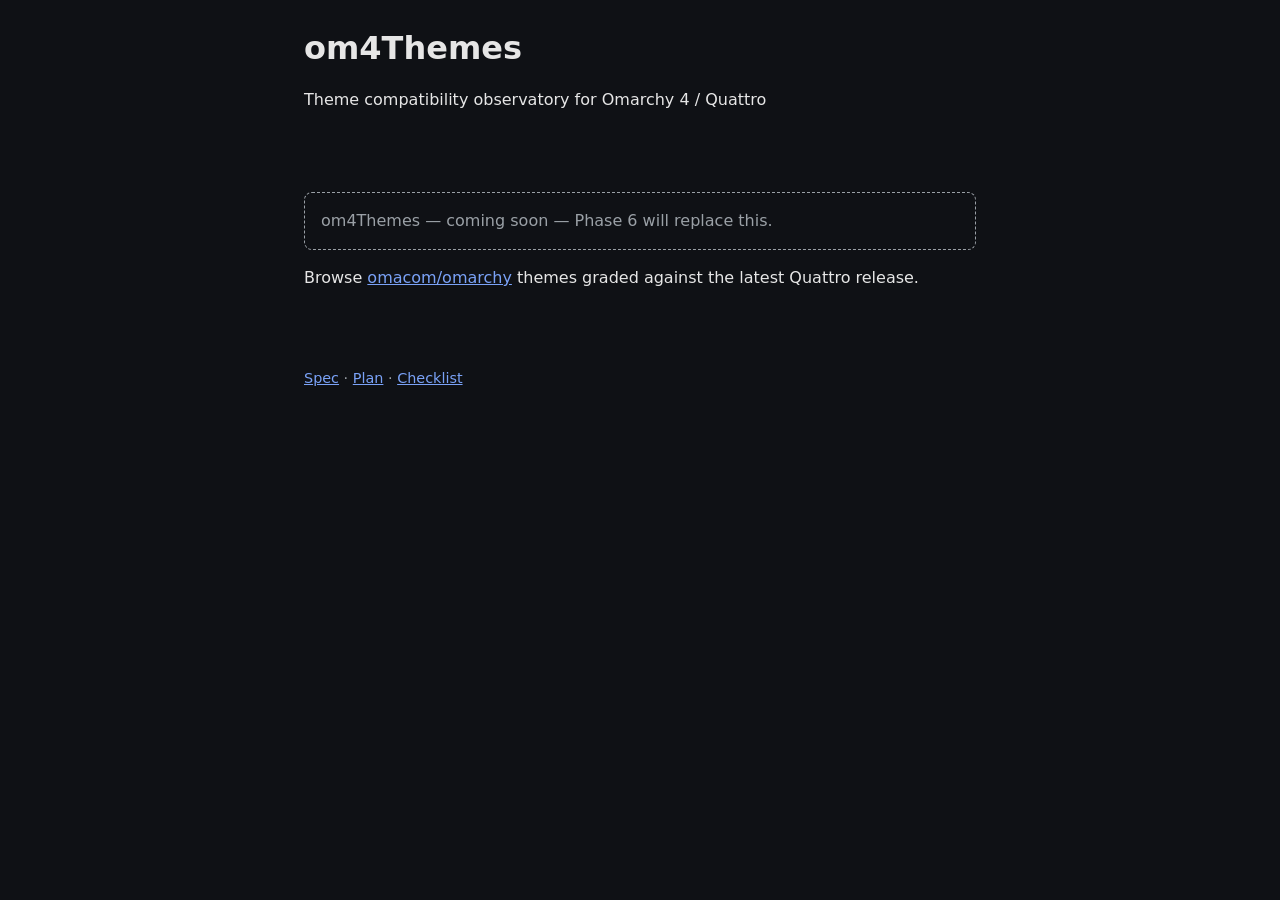
==== site/index.html @ 13ecc814 "feat: phase 0+1 scaffold (schema, rules, placeholder site, workflow skeletons)" ====
<!doctype html>
<html lang="en">
<head>
  <meta charset="utf-8" />
  <meta name="viewport" content="width=device-width, initial-scale=1" />
  <title>om4Themes — Omarchy 4 Theme Compatibility Observatory</title>
  <link rel="stylesheet" href="styles.css" />
</head>
<body>
  <header>
    <h1>om4Themes</h1>
    <p>Theme compatibility observatory for Omarchy 4 / Quattro</p>
  </header>
  <main>
    <p class="placeholder">om4Themes — coming soon — Phase 6 will replace this.</p>
    <p>Browse <a href="https://github.com/omacom/omarchy">omacom/omarchy</a> themes graded against the latest Quattro release.</p>
    <noscript>This site requires JavaScript for filtering; the JSON database is at <code>data/themes.json</code>.</noscript>
  </main>
  <footer>
    <p><a href="../spec.md">Spec</a> · <a href="../implementation-plan.md">Plan</a> · <a href="../implementation-checklist.md">Checklist</a></p>
  </footer>
  <script src="app.js"></script>
</body>
</html>
---- site/styles.css ----
/* om4Themes — minimal placeholder styles (Phase 6 will replace) */
:root {
  --bg: #0f1115;
  --fg: #e6e6e6;
  --muted: #9aa0a6;
  --accent: #7aa2f7;
}

* { box-sizing: border-box; }

html, body {
  margin: 0;
  padding: 0;
  background: var(--bg);
  color: var(--fg);
  font-family: system-ui, -apple-system, Segoe UI, Roboto, sans-serif;
  line-height: 1.5;
}

header, main, footer {
  max-width: 720px;
  margin: 0 auto;
  padding: 1.5rem;
}

h1 { margin: 0 0 0.25rem; }

.placeholder {
  padding: 1rem;
  border: 1px dashed var(--muted);
  border-radius: 8px;
  color: var(--muted);
}

a { color: var(--accent); }
a:hover { text-decoration: underline; }

footer { color: var(--muted); font-size: 0.9rem; }
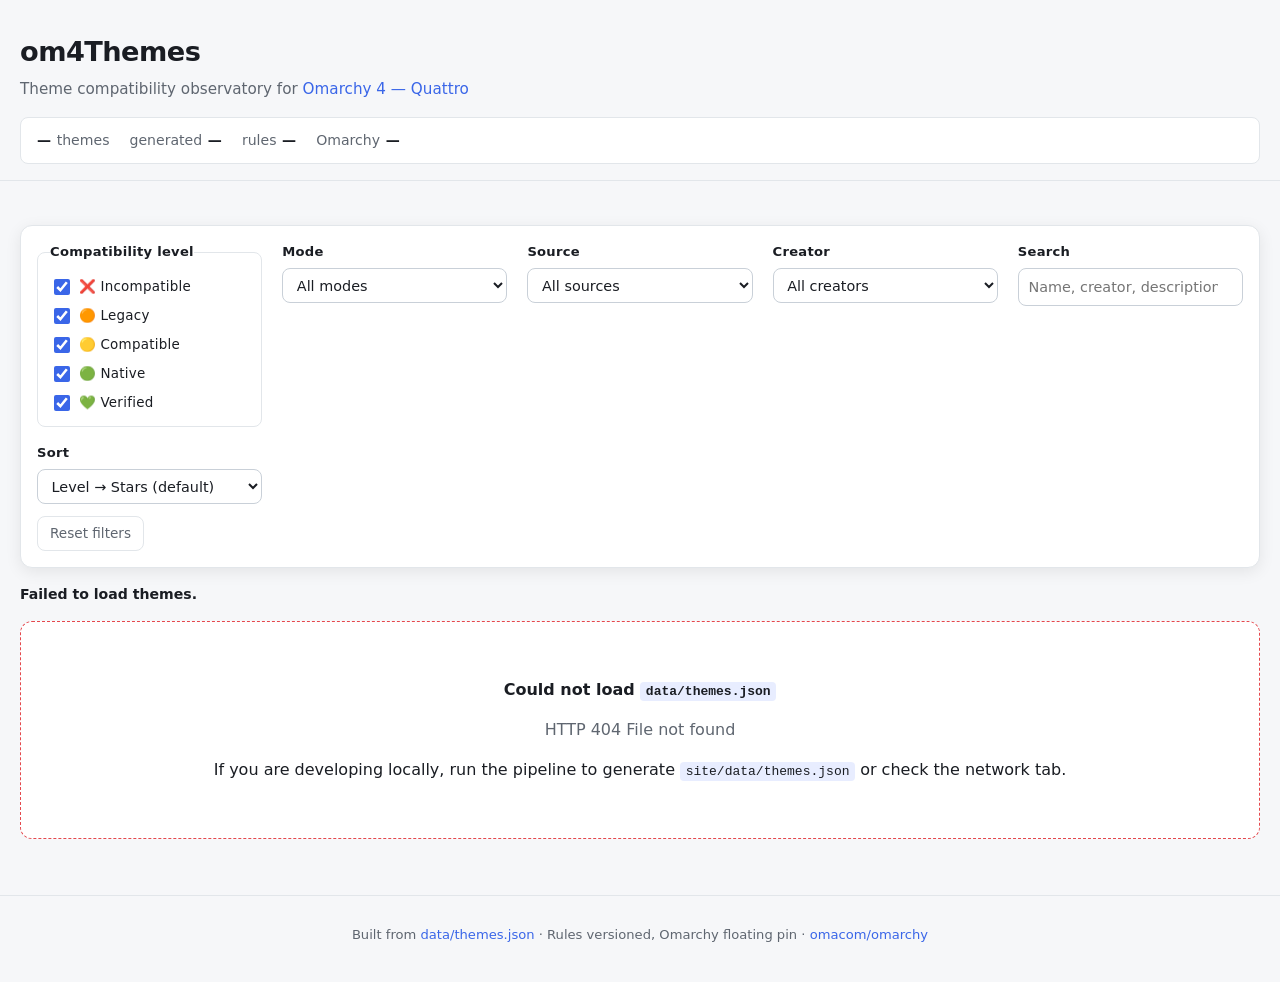
==== commit bb332263: "feat: phase 6 filterable observatory site + offline CLI fix" ====
--- a/site/index.html
+++ b/site/index.html
@@ -3,22 +3,106 @@
 <head>
   <meta charset="utf-8" />
   <meta name="viewport" content="width=device-width, initial-scale=1" />
+  <meta name="description" content="om4Themes — theme compatibility observatory grading every discoverable Omarchy 4 (Quattro) theme with compatibility levels, badges, and per-check reasoning." />
   <title>om4Themes — Omarchy 4 Theme Compatibility Observatory</title>
+  <link rel="icon" href="data:image/svg+xml,%3Csvg xmlns='http://www.w3.org/2000/svg' viewBox='0 0 32 32'%3E%3Crect width='32' height='32' rx='7' fill='%230f1115'/%3E%3Ccircle cx='16' cy='16' r='8' fill='none' stroke='%237aa2f7' stroke-width='2.5'/%3E%3Ccircle cx='16' cy='16' r='3' fill='%237aa2f7'/%3E%3Cpath d='M22 22 L27 27' stroke='%237aa2f7' stroke-width='2.5' stroke-linecap='round'/%3E%3C/svg%3E" />
   <link rel="stylesheet" href="styles.css" />
 </head>
 <body>
-  <header>
+  <a class="skip-link" href="#theme-grid">Skip to theme grid</a>
+
+  <header class="site-header" role="banner">
     <h1>om4Themes</h1>
-    <p>Theme compatibility observatory for Omarchy 4 / Quattro</p>
+    <p class="tagline">Theme compatibility observatory for <a href="https://github.com/omacom/omarchy" target="_blank" rel="noopener">Omarchy 4 — Quattro</a></p>
+
+    <div class="header-stats" id="header-stats" aria-live="polite">
+      <span class="stat"><strong id="stat-total">—</strong> themes</span>
+      <span class="stat">generated <strong id="stat-generated">—</strong></span>
+      <span class="stat">rules <strong id="stat-rules">—</strong></span>
+      <span class="stat">Omarchy <strong id="stat-pin">—</strong> <span id="stat-pin-source"></span></span>
+      <span class="stat" id="stat-commit" style="display:none">commit <code id="stat-commit-sha">—</code></span>
+    </div>
   </header>
-  <main>
-    <p class="placeholder">om4Themes — coming soon — Phase 6 will replace this.</p>
-    <p>Browse <a href="https://github.com/omacom/omarchy">omacom/omarchy</a> themes graded against the latest Quattro release.</p>
-    <noscript>This site requires JavaScript for filtering; the JSON database is at <code>data/themes.json</code>.</noscript>
+
+  <main class="site-main" id="main">
+    <section class="filters" aria-label="Filters">
+      <div class="filters-grid">
+        <fieldset class="filter-group">
+          <legend>Compatibility level</legend>
+          <div class="checkbox-row" id="level-filters">
+            <label><input type="checkbox" value="0" checked /> ❌ Incompatible</label>
+            <label><input type="checkbox" value="1" checked /> 🟠 Legacy</label>
+            <label><input type="checkbox" value="2" checked /> 🟡 Compatible</label>
+            <label><input type="checkbox" value="3" checked /> 🟢 Native</label>
+            <label><input type="checkbox" value="4" checked /> 💚 Verified</label>
+          </div>
+        </fieldset>
+
+        <div class="filter-group">
+          <label for="filter-mode">Mode</label>
+          <select id="filter-mode">
+            <option value="all">All modes</option>
+            <option value="dark">Dark</option>
+            <option value="light">Light</option>
+          </select>
+        </div>
+
+        <div class="filter-group">
+          <label for="filter-official">Source</label>
+          <select id="filter-official">
+            <option value="all">All sources</option>
+            <option value="official">Official only</option>
+            <option value="community">Community only</option>
+          </select>
+        </div>
+
+        <div class="filter-group">
+          <label for="filter-creator">Creator</label>
+          <select id="filter-creator">
+            <option value="all">All creators</option>
+          </select>
+        </div>
+
+        <div class="filter-group">
+          <label for="filter-search">Search</label>
+          <input id="filter-search" type="search" placeholder="Name, creator, description…" autocomplete="off" />
+        </div>
+
+        <div class="filter-group">
+          <label for="filter-sort">Sort</label>
+          <select id="filter-sort">
+            <option value="level">Level → Stars (default)</option>
+            <option value="stars">Stars</option>
+            <option value="name">Name (A–Z)</option>
+            <option value="recent">Recently analyzed</option>
+          </select>
+        </div>
+      </div>
+      <div class="filter-actions">
+        <button type="button" class="btn-reset" id="btn-reset">Reset filters</button>
+        <span class="sr-only" id="filter-help">Filters combine with AND logic and update the URL hash for sharing.</span>
+      </div>
+    </section>
+
+    <div class="status-bar" aria-live="polite">
+      <span id="result-count" role="status" aria-live="polite">Loading themes…</span>
+      <span id="status-extra" class="sr-only"></span>
+    </div>
+
+    <div id="theme-grid" class="grid" role="list" tabindex="-1"></div>
+
+    <noscript>
+      <div class="error-state" role="alert">
+        <p><strong>JavaScript is required</strong> for filtering and sorting. The raw database is available at <code>data/themes.json</code>.</p>
+        <p>Enable JavaScript or fetch the JSON directly.</p>
+      </div>
+    </noscript>
   </main>
-  <footer>
-    <p><a href="../spec.md">Spec</a> · <a href="../implementation-plan.md">Plan</a> · <a href="../implementation-checklist.md">Checklist</a></p>
+
+  <footer class="site-footer">
+    <p>Built from <a href="data/themes.json">data/themes.json</a> · Rules versioned, Omarchy floating pin · <a href="https://github.com/omacom/omarchy">omacom/omarchy</a></p>
   </footer>
+
   <script src="app.js"></script>
 </body>
 </html>
--- a/site/styles.css
+++ b/site/styles.css
@@ -1,38 +1,456 @@
-/* om4Themes — minimal placeholder styles (Phase 6 will replace) */
+/* om4Themes — observatory styles — vanilla, no frameworks */
 :root {
   --bg: #0f1115;
-  --fg: #e6e6e6;
+  --fg: #e6e8eb;
   --muted: #9aa0a6;
+  --muted-2: #7a8086;
+  --card-bg: #181b20;
+  --card-border: #2a2f37;
   --accent: #7aa2f7;
+  --accent-weak: #1e2a4a;
+  --input-bg: #1e232b;
+  --input-border: #343a45;
+  --input-fg: #e6e8eb;
+  --focus: #7aa2f7;
+  --radius: 12px;
+  --radius-sm: 8px;
+  --shadow: 0 4px 20px rgba(0,0,0,0.35);
+}
+
+@media (prefers-color-scheme: light) {
+  :root {
+    --bg: #f6f7f9;
+    --fg: #1a1d23;
+    --muted: #5f6670;
+    --muted-2: #7a8086;
+    --card-bg: #ffffff;
+    --card-border: #e2e6ea;
+    --accent: #3a66e8;
+    --accent-weak: #e8edff;
+    --input-bg: #ffffff;
+    --input-border: #c9d0d8;
+    --input-fg: #1a1d23;
+    --shadow: 0 4px 16px rgba(0,0,0,0.08);
+  }
 }
 
 * { box-sizing: border-box; }
+html { scroll-behavior: auto; }
+@media (prefers-reduced-motion: reduce) {
+  html { scroll-behavior: auto; }
+  *, *::before, *::after { transition: none !important; animation: none !important; }
+}
 
 html, body {
   margin: 0;
   padding: 0;
   background: var(--bg);
   color: var(--fg);
-  font-family: system-ui, -apple-system, Segoe UI, Roboto, sans-serif;
+  font-family: system-ui, -apple-system, "Segoe UI", Roboto, Helvetica, Arial, sans-serif, "Apple Color Emoji", "Segoe UI Emoji";
   line-height: 1.5;
-}
-
-header, main, footer {
-  max-width: 720px;
+  -webkit-font-smoothing: antialiased;
+}
+
+a { color: var(--accent); text-decoration: none; }
+a:hover { text-decoration: underline; }
+
+/* Skip link */
+.skip-link {
+  position: absolute;
+  left: -9999px;
+  top: auto;
+  width: 1px;
+  height: 1px;
+  overflow: hidden;
+}
+.skip-link:focus {
+  left: 1rem;
+  top: 1rem;
+  width: auto;
+  height: auto;
+  background: var(--card-bg);
+  color: var(--fg);
+  padding: 0.5rem 0.75rem;
+  border: 2px solid var(--focus);
+  border-radius: 8px;
+  z-index: 1000;
+}
+
+/* Layout */
+.site-header, .site-footer, .site-main {
+  max-width: 1280px;
   margin: 0 auto;
-  padding: 1.5rem;
-}
-
-h1 { margin: 0 0 0.25rem; }
-
-.placeholder {
+  padding: 1.5rem 1.25rem;
+}
+
+.site-header {
+  padding-top: 2rem;
+  padding-bottom: 1rem;
+  border-bottom: 1px solid var(--card-border);
+}
+.site-header h1 {
+  margin: 0 0 0.35rem;
+  font-size: 1.7rem;
+  letter-spacing: -0.02em;
+}
+.tagline { margin: 0 0 1rem; color: var(--muted); font-size: 0.95rem; }
+.header-stats {
+  display: flex;
+  flex-wrap: wrap;
+  gap: 0.75rem 1.25rem;
+  font-size: 0.88rem;
+  color: var(--muted);
+  background: var(--card-bg);
+  border: 1px solid var(--card-border);
+  border-radius: var(--radius-sm);
+  padding: 0.75rem 1rem;
+}
+.header-stats strong { color: var(--fg); font-weight: 600; }
+.header-stats .stat { display: inline-flex; gap: 0.35rem; align-items: center; }
+
+/* Filters */
+.filters {
+  background: var(--card-bg);
+  border: 1px solid var(--card-border);
+  border-radius: var(--radius);
   padding: 1rem;
-  border: 1px dashed var(--muted);
+  margin: 1.25rem 0 1rem;
+  box-shadow: var(--shadow);
+}
+.filters-grid {
+  display: grid;
+  grid-template-columns: repeat(auto-fit, minmax(220px, 1fr));
+  gap: 1rem 1.25rem;
+  align-items: start;
+}
+.filter-group {
+  display: flex;
+  flex-direction: column;
+  gap: 0.4rem;
+}
+.filter-group label,
+.filter-group legend {
+  font-size: 0.82rem;
+  font-weight: 600;
+  letter-spacing: 0.02em;
+  color: var(--fg);
+}
+.filter-group legend { padding: 0; margin: 0 0 0.25rem; }
+fieldset {
+  border: 1px solid var(--card-border);
+  border-radius: var(--radius-sm);
+  padding: 0.6rem 0.75rem 0.75rem;
+  margin: 0;
+}
+.checkbox-row {
+  display: flex;
+  flex-wrap: wrap;
+  gap: 0.45rem 0.9rem;
+}
+.checkbox-row label {
+  display: inline-flex;
+  gap: 0.35rem;
+  align-items: center;
+  font-weight: 500;
+  font-size: 0.84rem;
+  cursor: pointer;
+  color: var(--fg);
+}
+.checkbox-row input[type="checkbox"] {
+  width: 16px; height: 16px;
+  accent-color: var(--accent);
+}
+
+.filter-group select,
+.filter-group input[type="search"],
+.filter-group input[type="text"] {
+  width: 100%;
+  background: var(--input-bg);
+  color: var(--input-fg);
+  border: 1px solid var(--input-border);
   border-radius: 8px;
-  color: var(--muted);
-}
-
-a { color: var(--accent); }
-a:hover { text-decoration: underline; }
-
-footer { color: var(--muted); font-size: 0.9rem; }
+  padding: 0.45rem 0.6rem;
+  font: inherit;
+  font-size: 0.9rem;
+}
+.filter-group select:focus,
+.filter-group input:focus,
+.checkbox-row input:focus-visible {
+  outline: 2px solid var(--focus);
+  outline-offset: 2px;
+}
+.filter-actions {
+  display: flex;
+  gap: 0.5rem;
+  align-items: center;
+  margin-top: 0.75rem;
+}
+.btn-reset {
+  background: transparent;
+  color: var(--muted);
+  border: 1px solid var(--card-border);
+  border-radius: 8px;
+  padding: 0.4rem 0.75rem;
+  font: inherit;
+  font-size: 0.85rem;
+  cursor: pointer;
+}
+.btn-reset:hover { border-color: var(--muted); color: var(--fg); }
+.btn-reset:focus-visible { outline: 2px solid var(--focus); outline-offset: 2px; }
+
+/* Status */
+.status-bar {
+  display: flex;
+  align-items: center;
+  justify-content: space-between;
+  flex-wrap: wrap;
+  gap: 0.75rem;
+  margin: 0.75rem 0 0.5rem;
+  font-size: 0.88rem;
+  color: var(--muted);
+}
+#result-count { font-weight: 600; color: var(--fg); }
+
+/* Grid */
+.grid {
+  display: grid;
+  grid-template-columns: repeat(auto-fill, minmax(300px, 1fr));
+  gap: 1rem;
+  margin-top: 1rem;
+}
+.card {
+  display: flex;
+  flex-direction: column;
+  background: var(--card-bg);
+  border: 1px solid var(--card-border);
+  border-radius: var(--radius);
+  overflow: hidden;
+  box-shadow: var(--shadow);
+  transition: transform 120ms ease, box-shadow 120ms ease, border-color 120ms ease;
+}
+@media (prefers-reduced-motion: reduce) {
+  .card { transition: none; }
+}
+.card:hover {
+  transform: translateY(-2px);
+  border-color: #3a4050;
+  box-shadow: 0 8px 28px rgba(0,0,0,0.35);
+}
+@media (prefers-color-scheme: light) {
+  .card:hover { border-color: #c2c9d6; }
+}
+
+.card-preview {
+  position: relative;
+  height: 168px;
+  background: linear-gradient(135deg, #1e232b 0%, #2a3040 100%);
+  overflow: hidden;
+  display: flex;
+  align-items: center;
+  justify-content: center;
+}
+@media (prefers-color-scheme: light) {
+  .card-preview { background: linear-gradient(135deg, #e8ecf3 0%, #d9dee8 100%); }
+}
+.card-preview img {
+  width: 100%;
+  height: 100%;
+  object-fit: cover;
+  display: block;
+}
+.preview-placeholder {
+  width: 100%;
+  height: 100%;
+  display: flex;
+  align-items: center;
+  justify-content: center;
+  font-weight: 700;
+  font-size: 1.35rem;
+  letter-spacing: 0.06em;
+  color: #cbd5e1;
+  background: repeating-linear-gradient(45deg, #1e232b, #1e232b 10px, #232937 10px, #232937 20px);
+}
+@media (prefers-color-scheme: light) {
+  .preview-placeholder { color: #5f6670; background: repeating-linear-gradient(45deg, #e8ecf3, #e8ecf3 10px, #dde3ef 10px, #dde3ef 20px); }
+}
+
+.card-body {
+  padding: 0.85rem 0.9rem 0.9rem;
+  display: flex;
+  flex-direction: column;
+  gap: 0.5rem;
+  flex: 1;
+}
+.card-title {
+  display: flex;
+  flex-direction: column;
+  gap: 0.2rem;
+}
+.card-title .repo-name {
+  font-weight: 700;
+  font-size: 1rem;
+  line-height: 1.25;
+  color: var(--fg);
+  overflow-wrap: anywhere;
+}
+.card-title .creator {
+  font-size: 0.82rem;
+  color: var(--muted);
+}
+.card-meta {
+  display: flex;
+  flex-wrap: wrap;
+  gap: 0.4rem;
+  align-items: center;
+}
+.level-chip {
+  display: inline-flex;
+  align-items: center;
+  gap: 0.3rem;
+  padding: 0.18rem 0.55rem;
+  border-radius: 999px;
+  font-size: 0.78rem;
+  font-weight: 700;
+  letter-spacing: 0.01em;
+  line-height: 1.4;
+  border: 1px solid rgba(0,0,0,0.08);
+}
+.level-0 { background: #e5484d; color: #000000; }
+.level-1 { background: #f76b15; color: #000000; }
+.level-2 { background: #f5d90a; color: #111111; }
+.level-3 { background: #46a758; color: #000000; }
+.level-4 { background: #3ecf8e; color: #000000; }
+.error-chip {
+  background: #e5484d;
+  color: #fff;
+  display: inline-flex;
+  align-items: center;
+  padding: 0.18rem 0.5rem;
+  border-radius: 999px;
+  font-size: 0.75rem;
+  font-weight: 700;
+}
+
+.stars {
+  font-size: 0.82rem;
+  color: var(--muted);
+  display: inline-flex;
+  gap: 0.25rem;
+  align-items: center;
+}
+
+.badge-row {
+  display: flex;
+  flex-wrap: wrap;
+  gap: 0.3rem;
+}
+.badge {
+  font-size: 0.72rem;
+  padding: 0.18rem 0.45rem;
+  border-radius: 999px;
+  background: var(--accent-weak);
+  color: var(--fg);
+  border: 1px solid var(--card-border);
+  line-height: 1.3;
+}
+@media (prefers-color-scheme: light) {
+  .badge { background: #eef2ff; border-color: #d6ddff; color: #2a3a6e; }
+}
+
+.card-actions {
+  display: flex;
+  gap: 0.5rem;
+  margin-top: 0.15rem;
+}
+.github-link {
+  font-size: 0.82rem;
+  padding: 0.35rem 0.6rem;
+  border-radius: 8px;
+  border: 1px solid var(--card-border);
+  background: transparent;
+  color: var(--fg);
+  display: inline-flex;
+  gap: 0.3rem;
+  align-items: center;
+}
+.github-link:hover { background: var(--accent-weak); text-decoration: none; border-color: var(--accent); }
+.github-link:focus-visible { outline: 2px solid var(--focus); outline-offset: 2px; }
+
+details.why {
+  margin-top: 0.25rem;
+  border: 1px solid var(--card-border);
+  border-radius: 8px;
+  padding: 0;
+  background: rgba(0,0,0,0.12);
+}
+@media (prefers-color-scheme: light) {
+  details.why { background: #f6f7f9; }
+}
+details.why summary {
+  cursor: pointer;
+  padding: 0.5rem 0.75rem;
+  font-size: 0.84rem;
+  font-weight: 600;
+  list-style-position: inside;
+}
+details.why summary:focus-visible { outline: 2px solid var(--focus); outline-offset: -2px; border-radius: 8px; }
+.why-content {
+  padding: 0.25rem 0.75rem 0.75rem;
+  font-size: 0.84rem;
+}
+.check-list { list-style: none; padding: 0; margin: 0.35rem 0 0; }
+.check-list li {
+  display: flex;
+  gap: 0.4rem;
+  padding: 0.2rem 0;
+  align-items: flex-start;
+}
+.check-icon { flex-shrink: 0; width: 1.1rem; text-align: center; }
+.check-note { color: var(--muted); font-size: 0.82rem; }
+.warnings {
+  margin-top: 0.5rem;
+  padding: 0.5rem 0.75rem;
+  background: rgba(245,217,10,0.12);
+  border-left: 3px solid #f5d90a;
+  border-radius: 6px;
+  font-size: 0.82rem;
+  color: var(--fg);
+}
+@media (prefers-color-scheme: light) {
+  .warnings { background: #fff8db; border-left-color: #e6c400; }
+}
+.warnings ul { margin: 0.25rem 0 0; padding-left: 1.1rem; }
+.empty-state, .error-state {
+  grid-column: 1 / -1;
+  text-align: center;
+  padding: 2.5rem 1rem;
+  background: var(--card-bg);
+  border: 1px dashed var(--card-border);
+  border-radius: var(--radius);
+  color: var(--muted);
+}
+.error-state { border-color: #e5484d; color: var(--fg); }
+.error-state code { background: var(--accent-weak); padding: 0.15rem 0.35rem; border-radius: 4px; }
+
+/* Footer */
+.site-footer {
+  border-top: 1px solid var(--card-border);
+  margin-top: 2rem;
+  padding-top: 1rem;
+  font-size: 0.82rem;
+  color: var(--muted);
+  text-align: center;
+}
+
+/* Focus */
+:focus-visible { outline: 2px solid var(--focus); outline-offset: 2px; }
+
+/* Utility */
+.sr-only {
+  position: absolute;
+  width: 1px;
+  height: 1px;
+  overflow: hidden;
+  clip: rect(0,0,0,0);
+  white-space: nowrap;
+}
